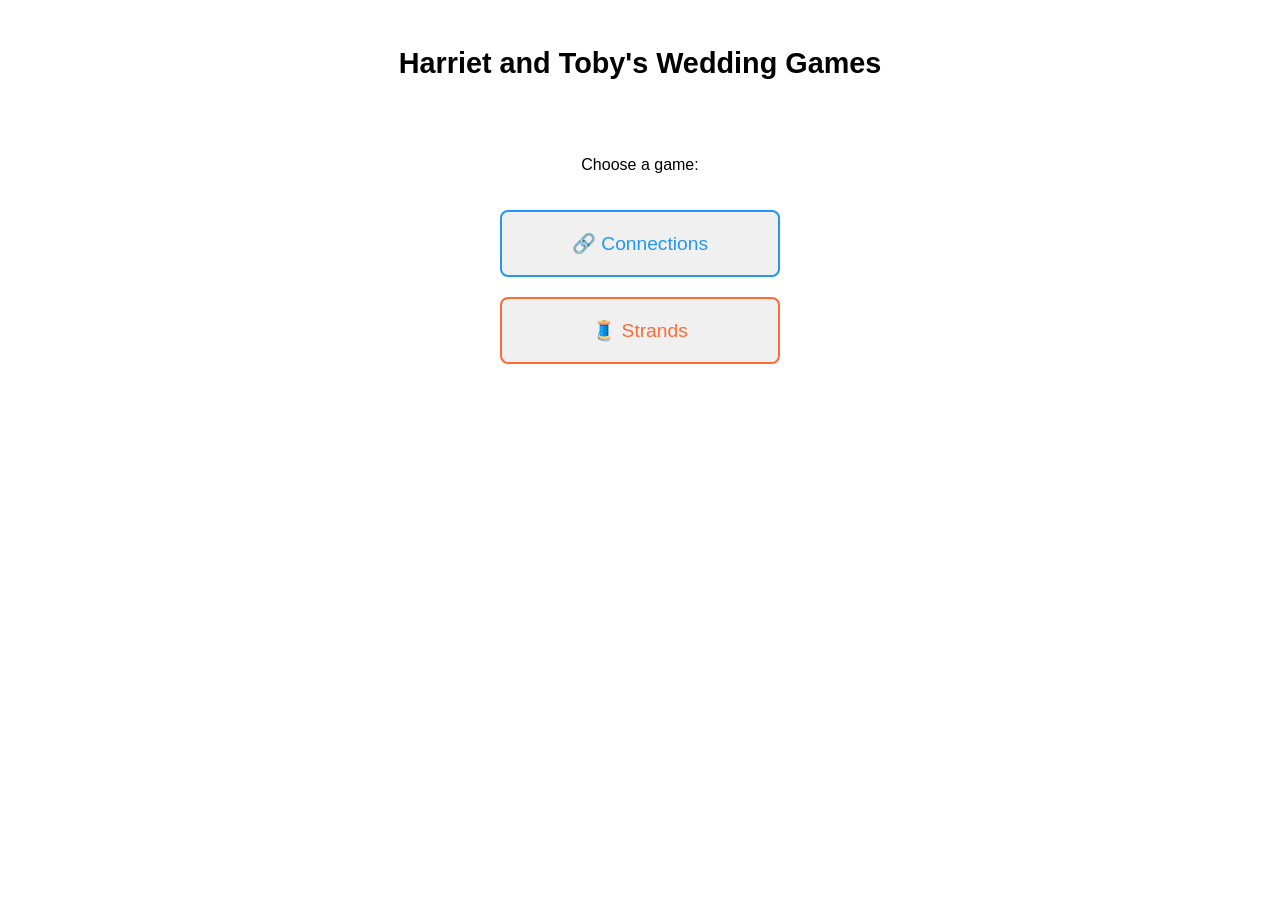
==== index.html @ 2e8e7b2d "version 1.1, new game strands" ====
<!DOCTYPE html>
<html lang="en">
<head>
  <meta charset="UTF-8">
  <meta name="viewport" content="width=device-width, initial-scale=1.0">
  <title>Harriet and Tobys Wedding Games</title>
  <link rel="stylesheet" href="main.css">
</head>
<body>
  <h1>Harriet and Toby's Wedding Games</h1>
  
  <div id="menu">
    <p>Choose a game:</p>
    <button class="game-button connections" onclick="startGame('connections')">🔗 Connections</button>
    <button class="game-button strands" onclick="startGame('strands')">🧵 Strands</button>
  </div>

  <div id="gameContainer">
    <button id="backButton" onclick="goBackToMenu()">← Back to Menu</button>
    
    <div id="connectionsGame" style="display: none;">
      <div id="instructions">Select 4 related words</div>
      <div id="feedback"></div>
      <div id="found"></div>
      <div id="grid"></div>
    </div>

    <div id="strandsGame" style="display: none;">
      <div id="instructions">Find all theme words. Double-tap the last letter to submit.</div>
      <div id="strandsCurrentWord"></div>
      <div id="strandsFeedback"></div>
      <div id="strandsFound"></div>
      <div id="strandsGrid"></div>
    </div>
  </div>

  <script src="main.js"></script>
</body>
</html>
---- main.css ----
body {
  font-family: sans-serif;
  display: flex;
  flex-direction: column;
  align-items: center;
  padding: 20px;
  background-color: #fff;
}
h1 {
  font-size: 1.8em;
}
#menu {
  display: flex;
  flex-direction: column;
  align-items: center;
  gap: 20px;
  margin-top: 40px;
}
.game-button {
  padding: 20px 40px;
  font-size: 1.2em;
  border: 2px solid #333;
  border-radius: 8px;
  cursor: pointer;
  background-color: #f0f0f0;
  transition: all 0.3s;
  width: 280px;
  text-align: center;
}
.game-button:hover {
  background-color: #e0e0e0;
  transform: scale(1.05);
}
.game-button.connections {
  border-color: #2196F3;
  color: #2196F3;
}
.game-button.strands {
  border-color: #FF6B35;
  color: #FF6B35;
}
#gameContainer {
  display: none;
}
#gameContainer.active {
  display: block;
  text-align: center;
}
#backButton {
  margin-top: 20px;
  padding: 15px 30px;
  font-size: 1em;
  background-color: #666;
  color: white;
  border: 2px solid #666;
  border-radius: 8px;
  cursor: pointer;
  transition: all 0.3s;
}
#backButton:hover {
  background-color: #555;
  border-color: #555;
  transform: scale(1.05);
}
#grid {
  display: grid;
  grid-template-columns: repeat(3, 1fr);
  gap: 10px;
  margin-top: 20px;
  max-width: 400px;
}
#strandsGrid {
  display: grid;
  grid-template-columns: repeat(6, 50px);
  gap: 5px;
  margin: 20px auto 0;
  max-width: 350px;
  justify-content: center;
}
.word-button {
  padding: 20px;
  font-size: 1em;
  text-align: center;
  border: 2px solid #2196F3;
  border-radius: 8px;
  background-color: #f0f0f0;
  color: #000000;
  cursor: pointer;
  user-select: none;
}
.word-button:hover:not(.correct) {
  background-color: #e0e0e0;
  transform: scale(1.05);
}
.word-button.selected {
  background-color: #add8e6;
  border-color: #1976D2;
}
.word-button.correct {
  background-color: #4CAF50;
  border-color: #388E3C;
  color: white;
  pointer-events: none;
}
#feedback, #found, #strandsFeedback, #strandsCurrentWord {
  margin-top: 15px;
  font-size: 1em;
  font-weight: bold;
  text-align: center;
  min-height: 24px;
}
#found {
  background-color: #f0f8ff;
  border: 2px solid #2196F3;
  border-radius: 8px;
  padding: 8px 16px;
  max-width: 400px;
  margin-left: auto;
  margin-right: auto;
}
#feedback {
  background-color: #fff3cd;
  border: 2px solid #ffc107;
  border-radius: 8px;
  padding: 8px 16px;
  max-width: 400px;
  margin-left: auto;
  margin-right: auto;
  color: #856404;
}
.strands-letter {
  width: 50px;
  height: 50px;
  display: flex;
  align-items: center;
  justify-content: center;
  border: 2px solid #FF6B35;
  border-radius: 4px;
  background-color: #f0f0f0;
  color: #000000;
  cursor: pointer;
  user-select: none;
  font-weight: bold;
  font-size: 1em;
  -webkit-user-select: none;
  -webkit-touch-callout: none;
  transition: background-color 0.2s, border-color 0.2s;
}
.strands-letter:hover:not(.found):not(.selected) {
  background-color: #e0e0e0;
  transform: scale(1.05);
}
.strands-letter.selected {
  background-color: #e9b3a0;;
  border-color: #FF6B35;
  border-width: 3px;
  color: #333;
}
.strands-letter.found {
  background-color: #FF6B35;
  color: white;
  pointer-events: none;
  border-color: #E55A2B;
}
#strandsFound {
  margin-top: 15px;
  font-weight: bold;
  min-height: 60px;
  max-width: 350px;
  text-align: center;
  background-color: #fff8f5;
  border: 2px solid #FF6B35;
  border-radius: 8px;
  padding: 8px 16px;
  margin-left: auto;
  margin-right: auto;
}
.found-word {
  display: inline-block;
  background-color: #FF6B35;
  color: white;
  border: 2px solid #E55A2B;
  padding: 5px 10px;
  margin: 3px;
  border-radius: 4px;
}
#strandsFeedback {
  background-color: #fff3cd;
  border: 2px solid #ffc107;
  border-radius: 8px;
  padding: 8px 16px;
  max-width: 350px;
  margin-left: auto;
  margin-right: auto;
  color: #856404;
}
#instructions {
  font-size: 1.1em;
  font-weight: bold;
  text-align: center;
  margin-bottom: 10px;
  color: #333;
}
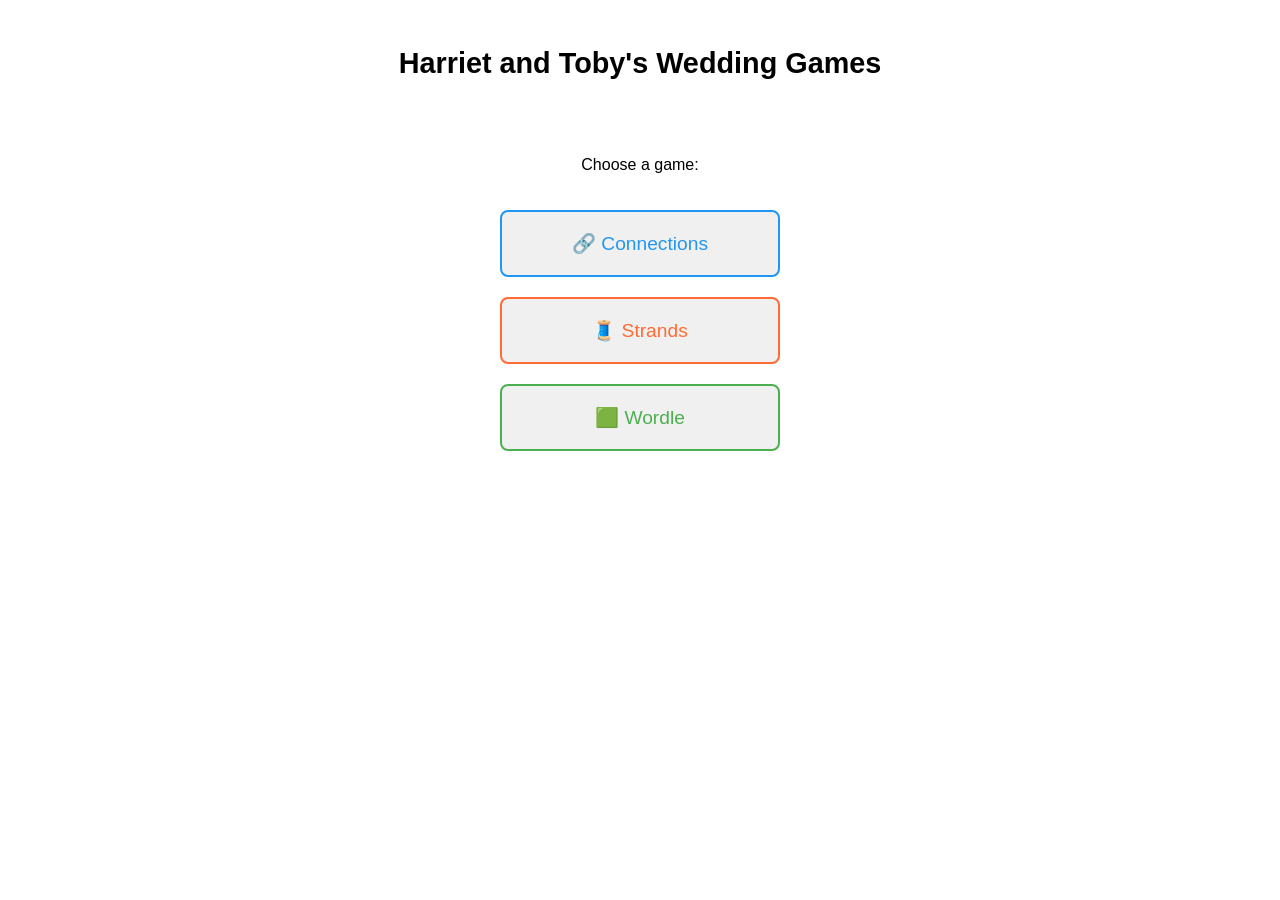
==== commit ecdd9f8a: "wordle as well, updates to otehr games" ====
--- a/index.html
+++ b/index.html
@@ -13,6 +13,7 @@
     <p>Choose a game:</p>
     <button class="game-button connections" onclick="startGame('connections')">🔗 Connections</button>
     <button class="game-button strands" onclick="startGame('strands')">🧵 Strands</button>
+    <button class="game-button wordle" onclick="startGame('wordle')">🟩 Wordle</button>
   </div>
 
   <div id="gameContainer">
@@ -26,11 +27,21 @@
     </div>
 
     <div id="strandsGame" style="display: none;">
-      <div id="instructions">Find all theme words. Double-tap the last letter to submit.</div>
+      <div id="instructions">Find all theme words. Click and drag to select letters, release to submit.</div>
       <div id="strandsCurrentWord"></div>
       <div id="strandsFeedback"></div>
       <div id="strandsFound"></div>
       <div id="strandsGrid"></div>
+    </div>
+
+    <div id="wordleGame" style="display: none;">
+      <div id="instructions">Guess the 5-letter wedding word. You have 6 attempts.</div>
+      <div class="wordle-controls">
+        <input id="wordleInput" type="text" maxlength="5" placeholder="Enter guess" autocomplete="off">
+        <button id="wordleSubmit" onclick="submitWordleGuess()">Submit</button>
+      </div>
+      <div id="wordleFeedback"></div>
+      <div id="wordleGrid"></div>
     </div>
   </div>
 
--- a/main.css
+++ b/main.css
@@ -39,6 +39,10 @@
   border-color: #FF6B35;
   color: #FF6B35;
 }
+.game-button.wordle {
+  border-color: #4CAF50;
+  color: #4CAF50;
+}
 #gameContainer {
   display: none;
 }
@@ -64,7 +68,7 @@
 }
 #grid {
   display: grid;
-  grid-template-columns: repeat(3, 1fr);
+  grid-template-columns: repeat(4, 1fr);
   gap: 10px;
   margin-top: 20px;
   max-width: 400px;
@@ -184,6 +188,82 @@
   margin: 3px;
   border-radius: 4px;
 }
+#wordleGrid {
+  display: grid;
+  gap: 8px;
+  margin: 20px auto 0;
+  max-width: 360px;
+}
+.wordle-row {
+  display: grid;
+  grid-template-columns: repeat(5, 1fr);
+  gap: 8px;
+}
+.wordle-cell {
+  width: 50px;
+  height: 50px;
+  display: flex;
+  align-items: center;
+  justify-content: center;
+  border: 2px solid #4CAF50;
+  border-radius: 8px;
+  background-color: #f8fff7;
+  color: #000;
+  font-weight: bold;
+  font-size: 1.2em;
+}
+.wordle-cell.correct {
+  background-color: #4CAF50;
+  color: #fff;
+  border-color: #388E3C;
+}
+.wordle-cell.present {
+  background-color: #FFD54F;
+  color: #000;
+  border-color: #F9A825;
+}
+.wordle-cell.absent {
+  background-color: #ddd;
+  color: #333;
+  border-color: #bdbdbd;
+}
+.wordle-controls {
+  display: flex;
+  justify-content: center;
+  gap: 10px;
+  margin-top: 15px;
+}
+#wordleInput {
+  width: 180px;
+  padding: 10px;
+  font-size: 1em;
+  border: 2px solid #4CAF50;
+  border-radius: 8px;
+  text-transform: uppercase;
+}
+#wordleSubmit {
+  padding: 10px 18px;
+  font-size: 1em;
+  border: 2px solid #4CAF50;
+  border-radius: 8px;
+  background-color: #4CAF50;
+  color: white;
+  cursor: pointer;
+}
+#wordleSubmit:hover {
+  background-color: #43A047;
+  border-color: #388E3C;
+}
+#wordleFeedback {
+  margin-top: 15px;
+  font-size: 1em;
+  font-weight: bold;
+  text-align: center;
+  min-height: 24px;
+  max-width: 360px;
+  margin-left: auto;
+  margin-right: auto;
+}
 #strandsFeedback {
   background-color: #fff3cd;
   border: 2px solid #ffc107;
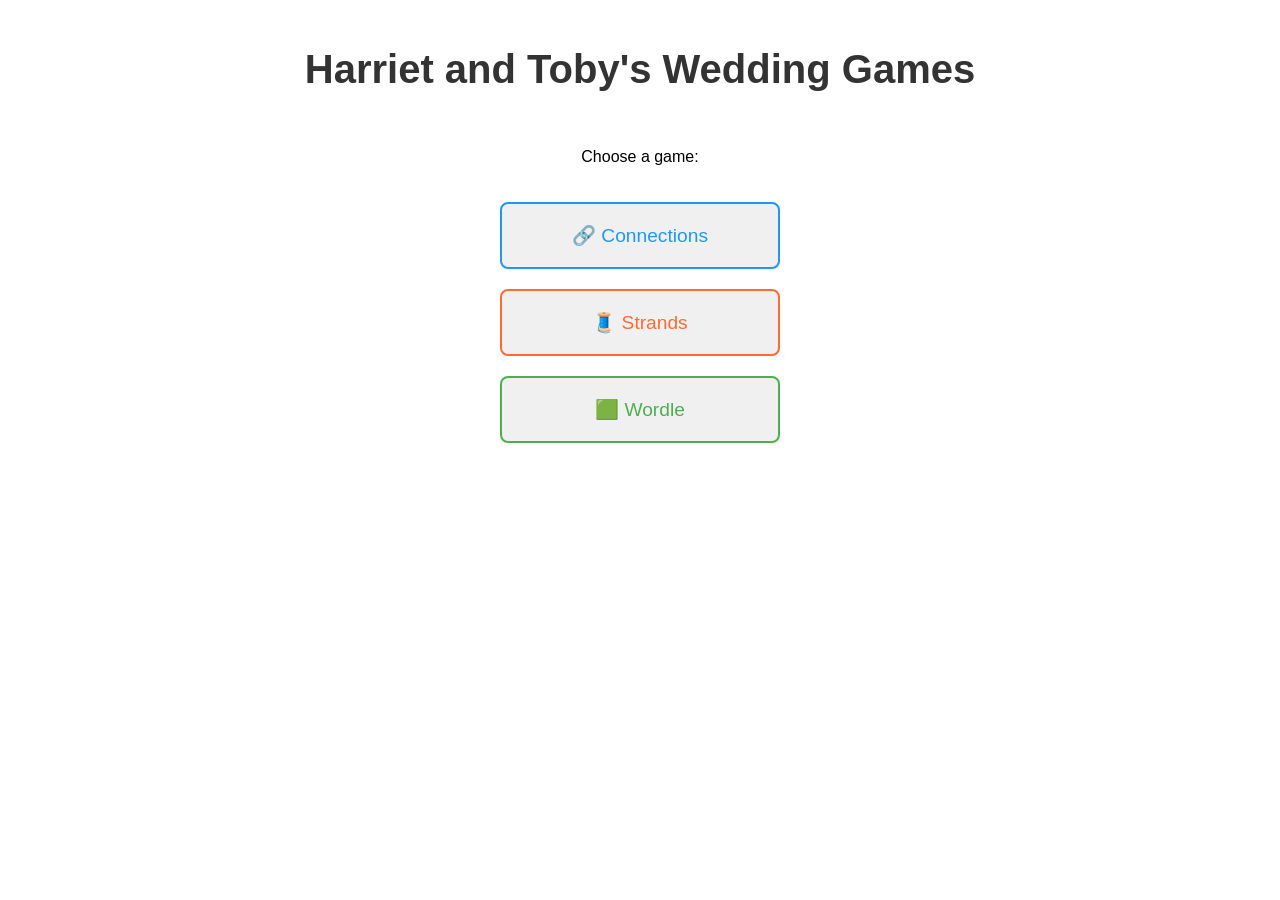
==== commit e3503579: "mobile friendly changes" ====
--- a/index.html
+++ b/index.html
@@ -8,6 +8,10 @@
 </head>
 <body>
   <h1>Harriet and Toby's Wedding Games</h1>
+  
+  <div class="game-title connections">🔗 Connections</div>
+  <div class="game-title strands">🧵 Strands</div>
+  <div class="game-title wordle">🟩 Wordle</div>
   
   <div id="menu">
     <p>Choose a game:</p>
--- a/main.css
+++ b/main.css
@@ -1,20 +1,45 @@
-body {
+html, body {
   font-family: sans-serif;
   display: flex;
   flex-direction: column;
   align-items: center;
-  padding: 20px;
+  padding: 10px;
   background-color: #fff;
+  overflow: hidden;
+  height: 100vh;
+  margin: 0;
+  box-sizing: border-box;
 }
 h1 {
-  font-size: 1.8em;
+  font-size: 2.5em;
+  text-align: center;
+  margin-bottom: 20px;
+  color: #333;
+}
+h1.hidden {
+  display: none;
+}
+.game-title {
+  font-size: 2em;
+  text-align: center;
+  margin-bottom: 20px;
+  display: none;
+}
+.game-title.connections {
+  color: #2196F3;
+}
+.game-title.strands {
+  color: #FF6B35;
+}
+.game-title.wordle {
+  color: #4CAF50;
 }
 #menu {
   display: flex;
   flex-direction: column;
   align-items: center;
   gap: 20px;
-  margin-top: 40px;
+  margin-top: 20px;
 }
 .game-button {
   padding: 20px 40px;
@@ -71,7 +96,7 @@
   grid-template-columns: repeat(4, 1fr);
   gap: 10px;
   margin-top: 20px;
-  max-width: 400px;
+  width: 400px;
 }
 #strandsGrid {
   display: grid;
@@ -91,6 +116,10 @@
   color: #000000;
   cursor: pointer;
   user-select: none;
+  -webkit-user-select: none;
+  -webkit-touch-callout: none;
+  -webkit-tap-highlight-color: transparent;
+  touch-action: manipulation;
 }
 .word-button:hover:not(.correct) {
   background-color: #e0e0e0;
@@ -148,6 +177,8 @@
   font-size: 1em;
   -webkit-user-select: none;
   -webkit-touch-callout: none;
+  -webkit-tap-highlight-color: transparent;
+  touch-action: none;
   transition: background-color 0.2s, border-color 0.2s;
 }
 .strands-letter:hover:not(.found):not(.selected) {
@@ -281,3 +312,18 @@
   margin-bottom: 10px;
   color: #333;
 }
+
+/* Mobile optimizations */
+@media (max-width: 600px) {
+  #grid {
+    max-width: 320px;
+    gap: 8px;
+  }
+  .word-button {
+    padding: 15px;
+    font-size: 0.9em;
+  }
+  #found, #feedback {
+    max-width: 320px;
+  }
+}
